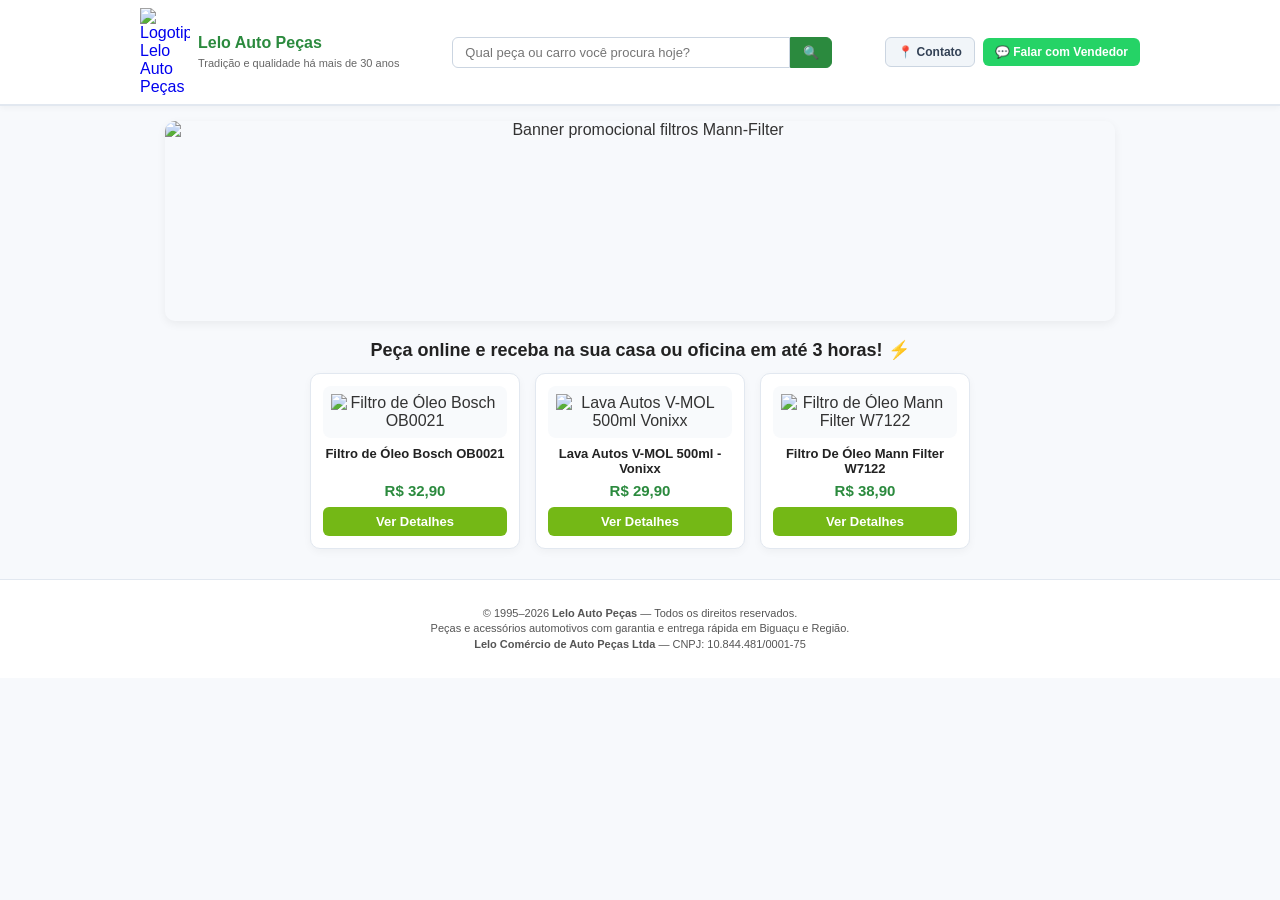
==== d1/index.html @ 87b47fd0 "v5" ====
<!DOCTYPE html>
<html lang="pt-BR">

<head>
    <meta charset="UTF-8">
    <meta name="viewport" content="width=device-width, initial-scale=1.0">
    <title>Lelo Auto Peças - Entrega Rápida em Biguaçu e Região</title>
    <link rel="stylesheet" href="my.css">
    <link rel="icon" href="https://leloautopecas.com.br/images/logo-lelo-sem-fundo-nova.png">
</head>

<body>

    <header class="cabe">
        <div class="cabe-container">
            <a href="index.html" class="logo-area">
                <img src="https://leloautopecas.com.br/images/logo-lelo-sem-fundo-nova.png" alt="Logotipo Lelo Auto Peças">
                <div class="logo-texto">
                    <h1>Lelo Auto Peças</h1>
                    <span>Tradição e qualidade há mais de 30 anos</span>
                </div>
            </a>

            <div class="busca-container">
                <input type="text" placeholder="Qual peça ou carro você procura hoje?">
                <button type="button">🔍</button>
            </div>

            <div class="acoes-header">
                <a href="contato.html" class="btn-contato">📍 Contato</a>
                <a href="https://wa.me/5548999999999" target="_blank" class="btn-whats">
                    💬 Falar com Vendedor
                </a>
            </div>
        </div>
    </header>

    <main>
        <section class="banner">
            <img src="https://aafvjjnzvhjiwramraec.supabase.co/storage/v1/object/public/lelo-store-media/catalog/9d84fdae-88e4-48db-b034-1f45d3498644.png?utm_source=chatgpt.com"
                alt="Banner promocional filtros Mann-Filter">
        </section>

        <h2>Peça online e receba na sua casa ou oficina em até 3 horas! ⚡</h2>

        <section class="lista-produtos">

            <div class="produto">
                <img src="https://lojachevroletnova.vtexassets.com/arquivos/ids/11595758/986B00021.jpg?v=637763749692100000"
                    alt="Filtro de Óleo Bosch OB0021">
                <div class="produto-info">
                    <h3>Filtro de Óleo Bosch OB0021</h3>
                    <p class="preco-card">R$ 32,90</p>
                    <a href="produtos/ob0021.html">Ver Detalhes</a>
                </div>
            </div>

            <div class="produto">
                <img src="https://www.vonixx.com.br/wp-content/uploads/2023/07/v-mol-500ml-1.png"
                    alt="Lava Autos V-MOL 500ml Vonixx">
                <div class="produto-info">
                    <h3>Lava Autos V-MOL 500ml - Vonixx</h3>
                    <p class="preco-card">R$ 29,90</p>
                    <a href="produtos/v-mol-500ml.html">Ver Detalhes</a>
                </div>
            </div>

            <div class="produto">
                <img src="https://http2.mlstatic.com/D_NQ_NP_2X_900255-MLB113781927684_072026-F-filtro-de-oleo-mann-filter-w71222-original-gm-fiat-w7122.webp"
                    alt="Filtro de Óleo Mann Filter W7122">
                <div class="produto-info">
                    <h3>Filtro De Óleo Mann Filter W7122</h3>
                    <p class="preco-card">R$ 38,90</p>
                    <a href="produtos/w7122.html">Ver Detalhes</a>
                </div>
            </div>

        </section>
    </main>

    <footer class="rodape">
        <p>© 1995–2026 <strong>Lelo Auto Peças</strong> — Todos os direitos reservados.<br>
            Peças e acessórios automotivos com garantia e entrega rápida em Biguaçu e Região.<br>
            <strong>Lelo Comércio de Auto Peças Ltda</strong> — CNPJ: 10.844.481/0001-75
        </p>
    </footer>

</body>

</html>
---- d1/my.css ----
body {
    background-color: #f7f9fc;
    color: #333333;
    font-family: Arial, Helvetica, sans-serif;
    margin: 0;
    padding: 0;
}

.cabe {
    background-color: #ffffff;
    border-bottom: 2px solid #e2e8f0;
    padding: 8px 15px;
    position: sticky;
    top: 0;
    z-index: 1000;
    box-shadow: 0 2px 6px rgba(0, 0, 0, 0.04);
}

.cabe-container {
    max-width: 1000px;
    margin: 0 auto;
    display: flex;
    align-items: center;
    justify-content: space-between;
    gap: 15px;
}

.logo-area {
    display: flex;
    align-items: center;
    gap: 8px;
    text-decoration: none;
}

.logo-area img {
    max-width: 50px;
    height: auto;
}

.logo-texto h1 {
    color: #2b8a3e;
    margin: 0;
    font-size: 16px;
    font-weight: bold;
    line-height: 1.2;
}

.logo-texto span {
    color: #666666;
    font-size: 11px;
}

.busca-container {
    flex: 1;
    max-width: 380px;
    display: flex;
    align-items: center;
}

.busca-container input {
    width: 100%;
    padding: 7px 12px;
    border: 1px solid #cbd5e1;
    border-radius: 6px 0 0 6px;
    outline: none;
    font-size: 13px;
    transition: border-color 0.2s;
}

.busca-container input:focus {
    border-color: #2b8a3e;
}

.busca-container button {
    background-color: #2b8a3e;
    color: #ffffff;
    border: 1px solid #2b8a3e;
    padding: 7px 12px;
    border-radius: 0 6px 6px 0;
    cursor: pointer;
    font-size: 13px;
    transition: background-color 0.2s;
}

.busca-container button:hover {
    background-color: #216e31;
}

.acoes-header {
    display: flex;
    align-items: center;
    gap: 8px;
}

.btn-contato {
    background-color: #f1f5f9;
    color: #334155;
    text-decoration: none;
    padding: 7px 12px;
    border-radius: 6px;
    font-weight: bold;
    font-size: 12px;
    border: 1px solid #cbd5e1;
    display: inline-flex;
    align-items: center;
    gap: 5px;
    transition: background-color 0.2s, border-color 0.2s;
    white-space: nowrap;
}

.btn-contato:hover {
    background-color: #e2e8f0;
    border-color: #94a3b8;
    color: #0f172a;
}

.btn-whats {
    background-color: #25d366;
    color: #ffffff;
    text-decoration: none;
    padding: 7px 12px;
    border-radius: 6px;
    font-weight: bold;
    font-size: 12px;
    display: inline-flex;
    align-items: center;
    gap: 5px;
    transition: background-color 0.2s, transform 0.2s;
    white-space: nowrap;
}

.btn-whats:hover {
    background-color: #1ebc57;
    transform: translateY(-1px);
}

.banner {
    text-align: center;
    width: 100%;
    margin: 15px 0;
    padding: 0 15px;
    box-sizing: border-box;
}

.banner img {
    width: 100%;
    max-width: 950px;
    height: 200px;
    object-fit: cover;
    border-radius: 10px;
    display: block;
    margin: 0 auto;
    box-shadow: 0 3px 10px rgba(0, 0, 0, 0.06);
}

main h2 {
    text-align: center;
    color: #222222;
    font-size: 18px;
    margin: 18px 0 12px 0;
}

.lista-produtos {
    display: flex;
    flex-wrap: wrap;
    justify-content: center;
    gap: 15px;
    max-width: 950px;
    margin: 0 auto 30px auto;
    padding: 0 15px;
}

.produto {
    background-color: #ffffff;
    width: 210px;
    border-radius: 10px;
    padding: 12px;
    box-sizing: border-box;
    border: 1px solid #e2e8f0;
    text-align: center;
    box-shadow: 0 3px 8px rgba(0, 0, 0, 0.04);
    display: flex;
    flex-direction: column;
    justify-content: space-between;
    align-items: center;
    transition: transform 0.2s ease, box-shadow 0.2s ease;
}

.produto:hover {
    transform: translateY(-3px);
    box-shadow: 0 5px 12px rgba(0, 0, 0, 0.07);
}

.produto img {
    width: 100%;
    max-height: 110px;
    object-fit: contain;
    background-color: #f8fafc;
    padding: 8px;
    border-radius: 8px;
    box-sizing: border-box;
}

.produto-info {
    width: 100%;
}

.produto h3 {
    color: #222222;
    font-size: 13px;
    margin: 8px 0 4px 0;
    min-height: 32px;
}

.preco-card {
    color: #2b8a3e;
    font-size: 15px;
    font-weight: bold;
    margin: 0 0 8px 0;
}

.produto a {
    display: block;
    width: 100%;
    background-color: #74b816;
    color: #ffffff;
    padding: 7px 0;
    border-radius: 6px;
    text-decoration: none;
    font-weight: bold;
    font-size: 13px;
    box-sizing: border-box;
    transition: background-color 0.2s;
}

.produto a:hover {
    background-color: #5c940d;
}

.rodape {
    text-align: center;
    padding: 15px;
    background-color: #ffffff;
    border-top: 1px solid #e2e8f0;
    color: #555555;
    box-sizing: border-box;
    font-size: 11px;
    line-height: 1.4;
}

.contato-secao {
    background-color: #ffffff;
    border-radius: 10px;
    padding: 20px;
    border: 1px solid #e2e8f0;
    box-shadow: 0 3px 8px rgba(0, 0, 0, 0.04);
}

.contato-secao h2 {
    color: #1e293b;
    font-size: 20px;
    margin: 0 0 4px 0;
}

.subtitulo-contato {
    color: #64748b;
    font-size: 13px;
    margin-bottom: 20px;
}

.contato-grid {
    display: flex;
    flex-wrap: wrap;
    gap: 25px;
}

.contato-info {
    flex: 1;
    min-width: 240px;
    display: flex;
    flex-direction: column;
    gap: 15px;
}

.info-item {
    display: flex;
    align-items: flex-start;
    gap: 10px;
}

.info-item .icone {
    font-size: 18px;
    background-color: #f1f5f9;
    padding: 8px;
    border-radius: 8px;
}

.info-item h3 {
    margin: 0 0 2px 0;
    font-size: 14px;
    color: #1e293b;
}

.info-item p {
    margin: 0;
    color: #64748b;
    font-size: 12px;
    line-height: 1.3;
}

.contato-form {
    flex: 1.2;
    min-width: 240px;
    display: flex;
    flex-direction: column;
    gap: 10px;
}

.contato-form h3 {
    margin: 0 0 6px 0;
    color: #1e293b;
    font-size: 15px;
}

.contato-form label {
    font-size: 12px;
    font-weight: bold;
    color: #475569;
}

.contato-form input,
.contato-form textarea {
    width: 100%;
    padding: 8px 10px;
    border: 1px solid #cbd5e1;
    border-radius: 6px;
    outline: none;
    font-size: 13px;
    box-sizing: border-box;
    font-family: inherit;
}

.contato-form input:focus,
.contato-form textarea:focus {
    border-color: #2b8a3e;
}

.btn-enviar {
    background-color: #2b8a3e;
    color: #ffffff;
    border: none;
    padding: 10px;
    border-radius: 6px;
    font-weight: bold;
    font-size: 13px;
    cursor: pointer;
    transition: background-color 0.2s;
    margin-top: 5px;
}

.btn-enviar:hover {
    background-color: #216e31;
}

.detalhe-container {
    max-width: 850px;
    margin: 20px auto;
    padding: 0 15px;
}

.voltar {
    margin-bottom: 15px;
}

.voltar a,
.voltar a:visited {
    display: inline-flex;
    align-items: center;
    gap: 6px;
    background-color: #ffffff;
    color: #475569;
    text-decoration: none;
    padding: 6px 12px;
    border-radius: 6px;
    font-weight: bold;
    font-size: 12px;
    border: 1px solid #cbd5e1;
    box-shadow: 0 1px 2px rgba(0, 0, 0, 0.04);
    transition: background-color 0.2s, color 0.2s, border-color 0.2s;
}

.voltar a:hover {
    background-color: #2b8a3e;
    color: #ffffff;
    border-color: #2b8a3e;
}

.botao-whatsapp,
.botao-whatsapp:visited {
    display: block;
    width: 100%;
    background-color: #25d366;
    color: #ffffff;
    padding: 10px 15px;
    border-radius: 6px;
    text-decoration: none;
    font-weight: bold;
    font-size: 14px;
    text-align: center;
    box-sizing: border-box;
    transition: background-color 0.2s, transform 0.2s;
}

.botao-whatsapp:hover {
    background-color: #1ebc57;
    transform: translateY(-1px);
}

@media (max-width: 768px) {
    .cabe-container {
        flex-direction: column;
        gap: 10px;
    }

    .busca-container {
        width: 100%;
        max-width: none;
    }

    .acoes-header {
        width: 100%;
        justify-content: center;
    }
}
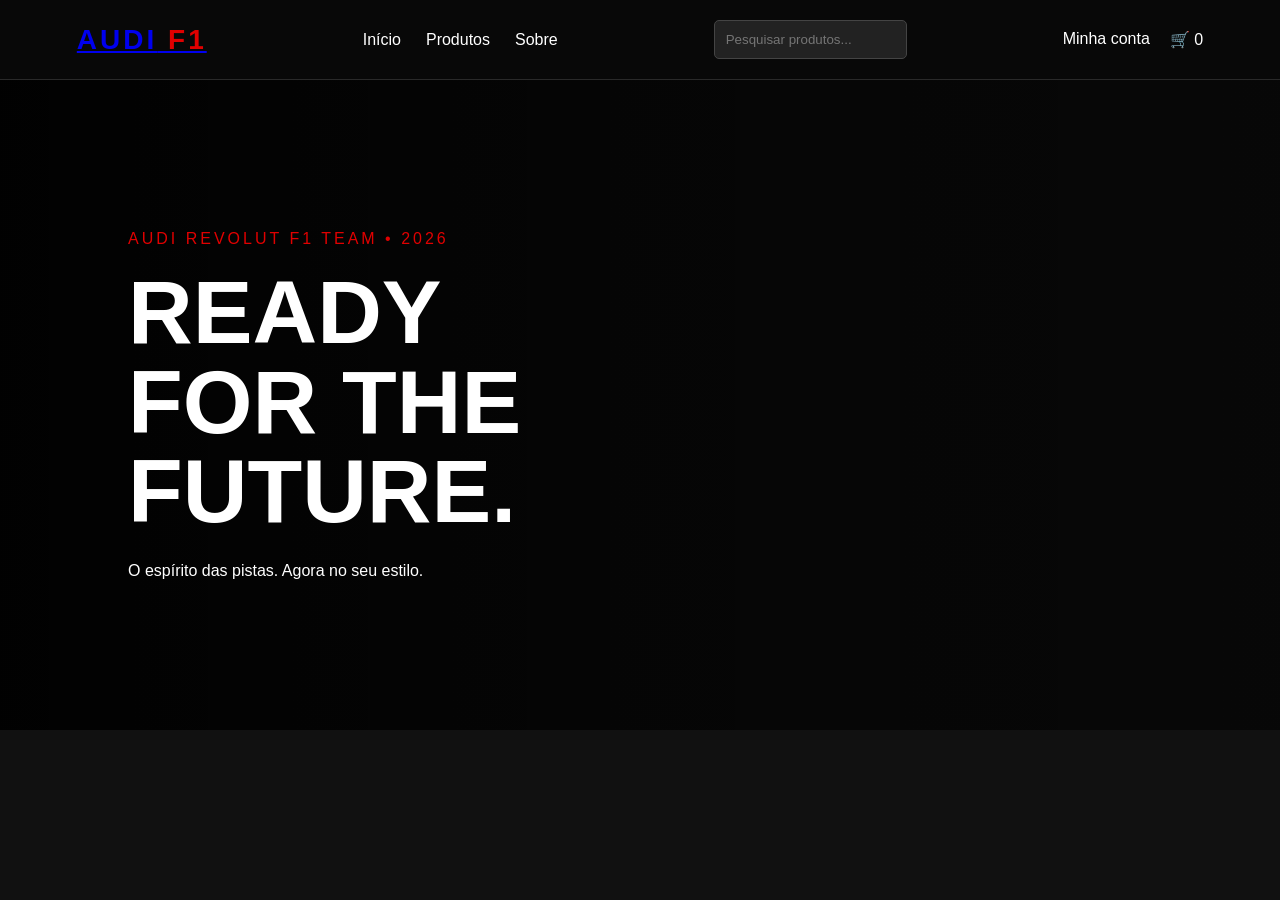
==== commit 0b7216d7: "v8" ====
--- a/d1/index.html
+++ b/d1/index.html
@@ -1,90 +1,87 @@
+
 <!DOCTYPE html>
-<html lang="pt-BR">
+<html lang="pt-br">
 
 <head>
     <meta charset="UTF-8">
     <meta name="viewport" content="width=device-width, initial-scale=1.0">
-    <title>Lelo Auto Peças - Entrega Rápida em Biguaçu e Região</title>
+
+    <title>Audi F1 Store</title>
+
     <link rel="stylesheet" href="my.css">
-    <link rel="icon" href="https://leloautopecas.com.br/images/logo-lelo-sem-fundo-nova.png">
 </head>
 
 <body>
 
+    <!-- CABEÇALHO -->
+
     <header class="cabe">
-        <div class="cabe-container">
-            <a href="index.html" class="logo-area">
-                <img src="https://leloautopecas.com.br/images/logo-lelo-sem-fundo-nova.png" alt="Logotipo Lelo Auto Peças">
-                <div class="logo-texto">
-                    <h1>Lelo Auto Peças</h1>
-                    <span>Tradição e qualidade há mais de 30 anos</span>
-                </div>
+
+        <div class="logo">
+            <a href="index.html">
+                <h2>AUDI<span> F1</span></h2>
             </a>
+        </div>
 
-            <div class="busca-container">
-                <input type="text" placeholder="Qual peça ou carro você procura hoje?">
-                <button type="button">🔍</button>
-            </div>
+        <nav>
+            <a href="#inicio">Início</a>
+            <a href="produtos/index.html">Produtos</a>
+            <a href="#sobre">Sobre</a>
+        </nav>
 
-            <div class="acoes-header">
-                <a href="contato.html" class="btn-contato">📍 Contato</a>
-                <a href="https://wa.me/5548999999999" target="_blank" class="btn-whats">
-                    💬 Falar com Vendedor
-                </a>
-            </div>
+        <div class="pesquisa">
+            <input
+                type="text"
+                id="pesquisa"
+                placeholder="Pesquisar produtos..."
+            >
         </div>
+
+        <div class="conta">
+            <a href="#">Minha conta</a>
+            <a href="#">🛒 <span id="carrinho">0</span></a>
+        </div>
+
     </header>
 
+
     <main>
-        <section class="banner">
-            <img src="https://aafvjjnzvhjiwramraec.supabase.co/storage/v1/object/public/lelo-store-media/catalog/9d84fdae-88e4-48db-b034-1f45d3498644.png?utm_source=chatgpt.com"
-                alt="Banner promocional filtros Mann-Filter">
-        </section>
 
-        <h2>Peça online e receba na sua casa ou oficina em até 3 horas! ⚡</h2>
+        <!-- BANNER COM VÍDEO -->
 
-        <section class="lista-produtos">
+        <section class="banner" id="inicio">
 
-            <div class="produto">
-                <img src="https://lojachevroletnova.vtexassets.com/arquivos/ids/11595758/986B00021.jpg?v=637763749692100000"
-                    alt="Filtro de Óleo Bosch OB0021">
-                <div class="produto-info">
-                    <h3>Filtro de Óleo Bosch OB0021</h3>
-                    <p class="preco-card">R$ 32,90</p>
-                    <a href="produtos/ob0021.html">Ver Detalhes</a>
-                </div>
-            </div>
+            <video
+                class="video-banner"
+                autoplay
+                muted
+                loop
+                playsinline
+            >
+                <source
+                    src="https://www.audif1.com/cms/api/media/file/audif1_2026_Q2_team_loop_01.mp4"
+                    type="video/mp4"
+                >
+            </video>
 
-            <div class="produto">
-                <img src="https://www.vonixx.com.br/wp-content/uploads/2023/07/v-mol-500ml-1.png"
-                    alt="Lava Autos V-MOL 500ml Vonixx">
-                <div class="produto-info">
-                    <h3>Lava Autos V-MOL 500ml - Vonixx</h3>
-                    <p class="preco-card">R$ 29,90</p>
-                    <a href="produtos/v-mol-500ml.html">Ver Detalhes</a>
-                </div>
-            </div>
+            <div class="video-overlay"></div>
 
-            <div class="produto">
-                <img src="https://http2.mlstatic.com/D_NQ_NP_2X_900255-MLB113781927684_072026-F-filtro-de-oleo-mann-filter-w71222-original-gm-fiat-w7122.webp"
-                    alt="Filtro de Óleo Mann Filter W7122">
-                <div class="produto-info">
-                    <h3>Filtro De Óleo Mann Filter W7122</h3>
-                    <p class="preco-card">R$ 38,90</p>
-                    <a href="produtos/w7122.html">Ver Detalhes</a>
-                </div>
-            </div>
+            <div class="banner-texto">
 
-        </section>
-    </main>
+                <p class="subtitulo">
+                    AUDI REVOLUT F1 TEAM • 2026
+                </p>
 
-    <footer class="rodape">
-        <p>© 1995–2026 <strong>Lelo Auto Peças</strong> — Todos os direitos reservados.<br>
-            Peças e acessórios automotivos com garantia e entrega rápida em Biguaçu e Região.<br>
-            <strong>Lelo Comércio de Auto Peças Ltda</strong> — CNPJ: 10.844.481/0001-75
-        </p>
-    </footer>
+                <h1>
+                    READY<br>
+                    FOR THE FUTURE.
+                </h1>
+
+                <p>
+                    O espírito das pistas. Agora no seu estilo.
+                </p>
+
 
 </body>
 
-</html>+</html>
--- a/d1/my.css
+++ b/d1/my.css
@@ -1,434 +1,421 @@
-body {
-    background-color: #f7f9fc;
-    color: #333333;
-    font-family: Arial, Helvetica, sans-serif;
+* {
     margin: 0;
     padding: 0;
-}
+    box-sizing: border-box;
+}
+
+html {
+    scroll-behavior: smooth;
+}
+
+body {
+    background: #111;
+    color: white;
+    font-family: Arial, sans-serif;
+}
+
+/* CABEÇALHO */
 
 .cabe {
-    background-color: #ffffff;
-    border-bottom: 2px solid #e2e8f0;
-    padding: 8px 15px;
-    position: sticky;
-    top: 0;
-    z-index: 1000;
-    box-shadow: 0 2px 6px rgba(0, 0, 0, 0.04);
-}
-
-.cabe-container {
-    max-width: 1000px;
-    margin: 0 auto;
+    background: #080808;
+    padding: 20px 6%;
     display: flex;
     align-items: center;
     justify-content: space-between;
+    gap: 25px;
+    border-bottom: 1px solid #292929;
+}
+
+.logo h2 {
+    font-size: 28px;
+    letter-spacing: 3px;
+}
+
+.logo span {
+    color: #e00000;
+}
+
+nav {
+    display: flex;
+    gap: 25px;
+}
+
+nav a {
+    color: white;
+    text-decoration: none;
+    transition: .3s;
+}
+
+nav a:hover {
+    color: #e00000;
+}
+
+.pesquisa input {
+    padding: 11px;
+    background: #222;
+    border: 1px solid #444;
+    border-radius: 5px;
+    color: white;
+    outline: none;
+}
+
+.conta {
+    display: flex;
+    gap: 20px;
+}
+
+.conta a {
+    color: white;
+    text-decoration: none;
+}
+
+
+/* BANNER COM VÍDEO */
+
+.banner {
+    position: relative;
+    width: 100%;
+    height: 650px;
+    overflow: hidden;
+    display: flex;
+    align-items: center;
+    padding: 60px 10%;
+    background: #080808;
+}
+
+.video-banner {
+    position: absolute;
+    inset: 0;
+    width: 100%;
+    height: 100%;
+    object-fit: cover;
+    z-index: 0;
+}
+
+.video-overlay {
+    position: absolute;
+    inset: 0;
+    background: linear-gradient(90deg,
+            rgba(0, 0, 0, .85),
+            rgba(0, 0, 0, .35),
+            rgba(0, 0, 0, .10));
+    z-index: 1;
+}
+
+.banner-texto {
+    position: relative;
+    z-index: 2;
+    max-width: 600px;
+}
+
+.banner h1 {
+    font-size: clamp(48px, 7vw, 90px);
+    font-weight: 900;
+    line-height: 1;
+    margin-bottom: 25px;
+}
+
+.subtitulo {
+    color: #e00000;
+    letter-spacing: 3px;
+    margin-bottom: 20px;
+}
+
+@media (max-width: 600px) {
+    .banner {
+        height: 500px;
+        padding: 30px 7%;
+    }
+}
+
+
+.categorias {
+    text-align: center;
+    padding: 60px 20px 30px;
+}
+
+.categorias h2,
+.produtos h2 {
+    font-size: 28px;
+    letter-spacing: 2px;
+}
+
+.categorias-lista {
+    display: flex;
+    justify-content: center;
+    flex-wrap: wrap;
     gap: 15px;
-}
-
-.logo-area {
-    display: flex;
-    align-items: center;
-    gap: 8px;
-    text-decoration: none;
-}
-
-.logo-area img {
-    max-width: 50px;
-    height: auto;
-}
-
-.logo-texto h1 {
-    color: #2b8a3e;
-    margin: 0;
-    font-size: 16px;
+    margin-top: 25px;
+}
+
+.categorias-lista span {
+    border: 1px solid #555;
+    padding: 12px 25px;
+    cursor: pointer;
+    transition: .3s;
+}
+
+.categorias-lista span:hover {
+    background: #e00000;
+    border-color: #e00000;
+}
+
+/* PRODUTOS */
+
+.produtos {
+    padding: 50px 7%;
+    text-align: center;
+}
+
+.descricao {
+    color: #999;
+    margin-top: 12px;
+    margin-bottom: 40px;
+}
+
+.grade-produtos {
+    display: grid;
+    grid-template-columns: repeat(4, 1fr);
+    gap: 25px;
+}
+
+.produto {
+    background: #1b1b1b;
+    border: 1px solid #292929;
+    text-align: left;
+    transition: .3s;
+    overflow: hidden;
+}
+
+.produto:hover {
+    transform: translateY(-8px);
+    border-color: #e00000;
+}
+
+.produto img {
+    width: 100%;
+    height: 230px;
+    object-fit: cover;
+}
+
+.info {
+    padding: 20px;
+}
+
+.categoria {
+    color: #e00000;
+    font-size: 11px;
+    letter-spacing: 2px;
+    margin-bottom: 12px;
+}
+
+.info h3 {
+    font-size: 18px;
+    margin-bottom: 15px;
+}
+
+.preco {
+    font-size: 21px;
     font-weight: bold;
-    line-height: 1.2;
-}
-
-.logo-texto span {
-    color: #666666;
-    font-size: 11px;
-}
-
-.busca-container {
-    flex: 1;
-    max-width: 380px;
-    display: flex;
-    align-items: center;
-}
-
-.busca-container input {
-    width: 100%;
-    padding: 7px 12px;
-    border: 1px solid #cbd5e1;
-    border-radius: 6px 0 0 6px;
-    outline: none;
+    margin-bottom: 20px;
+}
+
+.info button {
+    width: 100%;
+    padding: 13px;
+    background: #e00000;
+    border: none;
+    color: white;
+    font-weight: bold;
+    cursor: pointer;
+    transition: .3s;
+}
+
+.info button:hover {
+    background: white;
+    color: black;
+}
+
+/* SOBRE */
+
+.sobre {
+    background: #1a1a1a;
+    text-align: center;
+    padding: 80px 20px;
+    margin-top: 60px;
+}
+
+.sobre h2 {
+    font-size: 35px;
+    margin-bottom: 20px;
+}
+
+.sobre p {
+    color: #aaa;
+    margin: 10px;
+}
+
+/* RODAPÉ */
+
+footer {
+    background: #080808;
+    text-align: center;
+    padding: 35px 20px;
+    border-top: 2px solid #e00000;
+}
+
+footer h2 {
+    letter-spacing: 3px;
+    margin-bottom: 12px;
+}
+
+footer p {
+    color: #777;
     font-size: 13px;
-    transition: border-color 0.2s;
-}
-
-.busca-container input:focus {
-    border-color: #2b8a3e;
-}
-
-.busca-container button {
-    background-color: #2b8a3e;
-    color: #ffffff;
-    border: 1px solid #2b8a3e;
-    padding: 7px 12px;
-    border-radius: 0 6px 6px 0;
-    cursor: pointer;
-    font-size: 13px;
-    transition: background-color 0.2s;
-}
-
-.busca-container button:hover {
-    background-color: #216e31;
-}
-
-.acoes-header {
-    display: flex;
-    align-items: center;
-    gap: 8px;
-}
-
-.btn-contato {
-    background-color: #f1f5f9;
-    color: #334155;
-    text-decoration: none;
-    padding: 7px 12px;
-    border-radius: 6px;
-    font-weight: bold;
-    font-size: 12px;
-    border: 1px solid #cbd5e1;
-    display: inline-flex;
-    align-items: center;
-    gap: 5px;
-    transition: background-color 0.2s, border-color 0.2s;
-    white-space: nowrap;
-}
-
-.btn-contato:hover {
-    background-color: #e2e8f0;
-    border-color: #94a3b8;
-    color: #0f172a;
-}
-
-.btn-whats {
-    background-color: #25d366;
-    color: #ffffff;
-    text-decoration: none;
-    padding: 7px 12px;
-    border-radius: 6px;
-    font-weight: bold;
-    font-size: 12px;
-    display: inline-flex;
-    align-items: center;
-    gap: 5px;
-    transition: background-color 0.2s, transform 0.2s;
-    white-space: nowrap;
-}
-
-.btn-whats:hover {
-    background-color: #1ebc57;
-    transform: translateY(-1px);
-}
-
-.banner {
-    text-align: center;
-    width: 100%;
-    margin: 15px 0;
-    padding: 0 15px;
-    box-sizing: border-box;
-}
-
-.banner img {
-    width: 100%;
-    max-width: 950px;
-    height: 200px;
-    object-fit: cover;
-    border-radius: 10px;
-    display: block;
-    margin: 0 auto;
-    box-shadow: 0 3px 10px rgba(0, 0, 0, 0.06);
-}
-
-main h2 {
-    text-align: center;
-    color: #222222;
-    font-size: 18px;
-    margin: 18px 0 12px 0;
-}
-
-.lista-produtos {
-    display: flex;
-    flex-wrap: wrap;
-    justify-content: center;
-    gap: 15px;
-    max-width: 950px;
-    margin: 0 auto 30px auto;
-    padding: 0 15px;
-}
-
-.produto {
-    background-color: #ffffff;
-    width: 210px;
-    border-radius: 10px;
-    padding: 12px;
-    box-sizing: border-box;
-    border: 1px solid #e2e8f0;
-    text-align: center;
-    box-shadow: 0 3px 8px rgba(0, 0, 0, 0.04);
-    display: flex;
-    flex-direction: column;
-    justify-content: space-between;
-    align-items: center;
-    transition: transform 0.2s ease, box-shadow 0.2s ease;
-}
-
-.produto:hover {
-    transform: translateY(-3px);
-    box-shadow: 0 5px 12px rgba(0, 0, 0, 0.07);
-}
-
-.produto img {
-    width: 100%;
-    max-height: 110px;
-    object-fit: contain;
-    background-color: #f8fafc;
-    padding: 8px;
-    border-radius: 8px;
-    box-sizing: border-box;
-}
-
-.produto-info {
-    width: 100%;
-}
-
-.produto h3 {
-    color: #222222;
-    font-size: 13px;
-    margin: 8px 0 4px 0;
-    min-height: 32px;
-}
-
-.preco-card {
-    color: #2b8a3e;
-    font-size: 15px;
-    font-weight: bold;
-    margin: 0 0 8px 0;
-}
-
-.produto a {
-    display: block;
-    width: 100%;
-    background-color: #74b816;
-    color: #ffffff;
-    padding: 7px 0;
-    border-radius: 6px;
-    text-decoration: none;
-    font-weight: bold;
-    font-size: 13px;
-    box-sizing: border-box;
-    transition: background-color 0.2s;
-}
-
-.produto a:hover {
-    background-color: #5c940d;
-}
-
-.rodape {
-    text-align: center;
-    padding: 15px;
-    background-color: #ffffff;
-    border-top: 1px solid #e2e8f0;
-    color: #555555;
-    box-sizing: border-box;
-    font-size: 11px;
-    line-height: 1.4;
-}
-
-.contato-secao {
-    background-color: #ffffff;
-    border-radius: 10px;
-    padding: 20px;
-    border: 1px solid #e2e8f0;
-    box-shadow: 0 3px 8px rgba(0, 0, 0, 0.04);
-}
-
-.contato-secao h2 {
-    color: #1e293b;
-    font-size: 20px;
-    margin: 0 0 4px 0;
-}
-
-.subtitulo-contato {
-    color: #64748b;
-    font-size: 13px;
-    margin-bottom: 20px;
-}
-
-.contato-grid {
-    display: flex;
-    flex-wrap: wrap;
-    gap: 25px;
-}
-
-.contato-info {
-    flex: 1;
-    min-width: 240px;
-    display: flex;
-    flex-direction: column;
-    gap: 15px;
-}
-
-.info-item {
-    display: flex;
-    align-items: flex-start;
-    gap: 10px;
-}
-
-.info-item .icone {
-    font-size: 18px;
-    background-color: #f1f5f9;
-    padding: 8px;
-    border-radius: 8px;
-}
-
-.info-item h3 {
-    margin: 0 0 2px 0;
-    font-size: 14px;
-    color: #1e293b;
-}
-
-.info-item p {
-    margin: 0;
-    color: #64748b;
-    font-size: 12px;
-    line-height: 1.3;
-}
-
-.contato-form {
-    flex: 1.2;
-    min-width: 240px;
-    display: flex;
-    flex-direction: column;
-    gap: 10px;
-}
-
-.contato-form h3 {
-    margin: 0 0 6px 0;
-    color: #1e293b;
-    font-size: 15px;
-}
-
-.contato-form label {
-    font-size: 12px;
-    font-weight: bold;
-    color: #475569;
-}
-
-.contato-form input,
-.contato-form textarea {
-    width: 100%;
-    padding: 8px 10px;
-    border: 1px solid #cbd5e1;
-    border-radius: 6px;
-    outline: none;
-    font-size: 13px;
-    box-sizing: border-box;
-    font-family: inherit;
-}
-
-.contato-form input:focus,
-.contato-form textarea:focus {
-    border-color: #2b8a3e;
-}
-
-.btn-enviar {
-    background-color: #2b8a3e;
-    color: #ffffff;
-    border: none;
-    padding: 10px;
-    border-radius: 6px;
-    font-weight: bold;
-    font-size: 13px;
-    cursor: pointer;
-    transition: background-color 0.2s;
-    margin-top: 5px;
-}
-
-.btn-enviar:hover {
-    background-color: #216e31;
-}
-
-.detalhe-container {
-    max-width: 850px;
-    margin: 20px auto;
-    padding: 0 15px;
-}
-
-.voltar {
-    margin-bottom: 15px;
-}
-
-.voltar a,
-.voltar a:visited {
-    display: inline-flex;
-    align-items: center;
-    gap: 6px;
-    background-color: #ffffff;
-    color: #475569;
-    text-decoration: none;
-    padding: 6px 12px;
-    border-radius: 6px;
-    font-weight: bold;
-    font-size: 12px;
-    border: 1px solid #cbd5e1;
-    box-shadow: 0 1px 2px rgba(0, 0, 0, 0.04);
-    transition: background-color 0.2s, color 0.2s, border-color 0.2s;
-}
-
-.voltar a:hover {
-    background-color: #2b8a3e;
-    color: #ffffff;
-    border-color: #2b8a3e;
-}
-
-.botao-whatsapp,
-.botao-whatsapp:visited {
-    display: block;
-    width: 100%;
-    background-color: #25d366;
-    color: #ffffff;
-    padding: 10px 15px;
-    border-radius: 6px;
-    text-decoration: none;
-    font-weight: bold;
-    font-size: 14px;
-    text-align: center;
-    box-sizing: border-box;
-    transition: background-color 0.2s, transform 0.2s;
-}
-
-.botao-whatsapp:hover {
-    background-color: #1ebc57;
-    transform: translateY(-1px);
-}
-
-@media (max-width: 768px) {
-    .cabe-container {
-        flex-direction: column;
-        gap: 10px;
-    }
-
-    .busca-container {
-        width: 100%;
-        max-width: none;
-    }
-
-    .acoes-header {
+}
+
+/* RESPONSIVIDADE */
+
+@media (max-width: 900px) {
+    .grade-produtos {
+        grid-template-columns: repeat(2, 1fr);
+    }
+
+    .cabe {
+        flex-wrap: wrap;
+    }
+}
+
+@media (max-width: 600px) {
+    .cabe {
+        justify-content: center;
+        padding: 20px;
+    }
+
+    nav {
         width: 100%;
         justify-content: center;
     }
+
+    .pesquisa input {
+        width: 100%;
+    }
+
+    .banner {
+        min-height: 450px;
+        padding: 40px 7%;
+        background-position: center;
+    }
+
+    .grade-produtos {
+        grid-template-columns: 1fr;
+    }
+
+    .categorias h2,
+    .produtos h2 {
+        font-size: 22px;
+    }
+}
+
+.titulo-produtos {
+    text-align: center;
+    margin-bottom: 50px;
+}
+
+.titulo-produtos p {
+    color: #e00000;
+    letter-spacing: 4px;
+    font-size: 12px;
+    margin-bottom: 15px;
+}
+
+.titulo-produtos h2 {
+    font-size: 32px;
+    letter-spacing: 2px;
+    margin-bottom: 12px;
+}
+
+.titulo-produtos span {
+    color: #999;
+}
+
+.grade-produtos {
+    display: grid;
+    grid-template-columns: repeat(3, 1fr);
+    gap: 25px;
+}
+
+.produto {
+    background: #171717;
+    border: 1px solid #303030;
+    transition: .3s;
+    overflow: hidden;
+}
+
+.produto:hover {
+    transform: translateY(-7px);
+    border-color: #e00000;
+}
+
+.produto-imagem {
+    height: 340px;
+    background: #f5f5f5;
+    display: flex;
+    justify-content: center;
+    align-items: center;
+    overflow: hidden;
+}
+
+.produto-imagem img {
+    width: 100%;
+    height: 100%;
+    object-fit: contain;
+    padding: 15px;
+    transition: .4s;
+}
+
+.produto:hover img {
+    transform: scale(1.06);
+}
+
+.info {
+    padding: 22px;
+}
+
+.info h3 {
+    font-size: 15px;
+    line-height: 1.5;
+    min-height: 70px;
+}
+
+.preco {
+    color: white;
+    font-size: 18px;
+    margin: 15px 0;
+}
+
+.info button {
+    width: 100%;
+    padding: 15px;
+    background: #e00000;
+    color: white;
+    border: none;
+    font-weight: bold;
+    cursor: pointer;
+}
+
+@media(max-width: 900px) {
+    .grade-produtos {
+        grid-template-columns: repeat(2, 1fr);
+    }
+}
+
+@media(max-width: 600px) {
+    .grade-produtos {
+        grid-template-columns: 1fr;
+    }
+
+    .produto-imagem {
+        height: 320px;
+    }
 }
